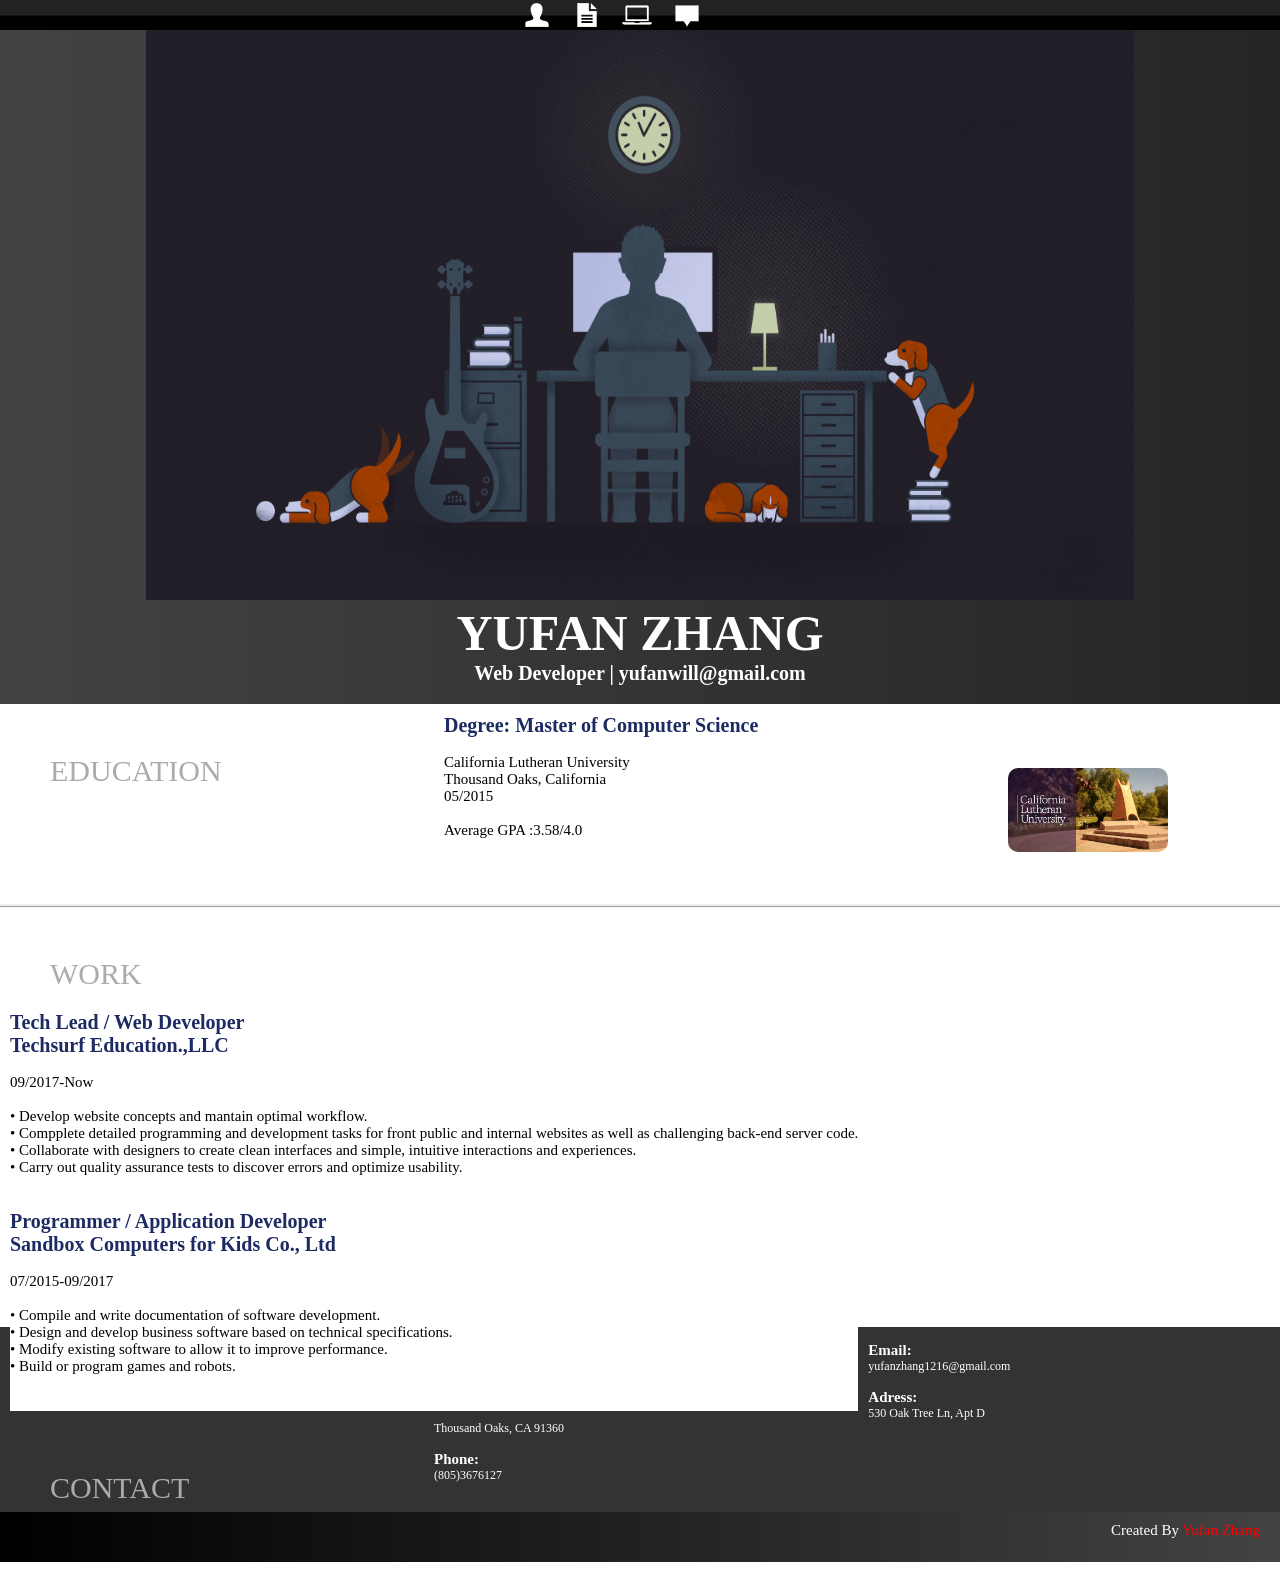
==== index.html @ f90e28ca "Update index.html" ====
<!doctype html>
<html>
<head>
<meta charset="utf-8">
<title>index</title>
<link href="css/top.css" rel="stylesheet" type="text/css"/>
<link href="css/mid.css" rel="stylesheet" type="text/css"/>
<link href="css/bot.css" rel="stylesheet" type="text/css"/>
<script src="js/jquery.min.js"></script>
<script src="js/imageswap.js"></script>
<script src="js/scroll.js"></script>
</head>
<body onLoad="MM_preloadImages('images/404.jpg')">
<div class="top">
  <div class="top_content">
    <ul>
      <li><a href="#1" class="p"><img src="images/profile .png" width="30" height="30" alt=""/></a></li>
      <li> <a href="#2" class="r"><img src="images/resume.png" width="30" height="30" alt=""/></a></li>
      <li><a href="#3" class="w"><img src="images/work.png" width="30" height="30" alt=""/></a></li>
      <li><a href="#4" class="i"><img src="images/info.png" width="30" height="30" alt=""/></a></li>
      <embed src="images/Time.mp3" width="1" height="1" loop="-1" hidden="true"></embed>
    </ul>
  </div>
</div>
<div class="head">
  <div class="head_back" align="center"> <a href="#" onMouseOut="MM_swapImgRestore()" onMouseOver="MM_swapImage('Image5','','images/404.jpg',1)"> <img src="images/wallhaven.jpg" alt="" width="988" height="600" id="Image5"></a> </div>
  <div class="head_content" align="center">
    <h1>YUFAN ZHANG</h1>
    <h2>Web Developer | yufanwill@gmail.com</h2>
  </div>
</div>
<div class="body">
  <div class="b1">
    <div class="education">EDUCATION </div>
    <div class="school">
      <h3>Degree: Master of Computer Science</h3>
      <br>
      California Lutheran University <br>
      Thousand Oaks, California <br>
      05/2015 <br>
      <br>
      Average GPA :3.58/4.0<br>
    </div>
    <div class="logo"><a href="http://www.callutheran.edu/"><img src="images/CLU.jpg" width="160" height="84" alt=""/></a></div>
  </div>
  <div class="b2">
    <div class="work"> WORK </div>
    <div class="work1">      
  <h3>Tech Lead /  Web Developer <br>
    Techsurf Education.,LLC</h3>
  <br>
  09/2017-Now <br>
  <br>
  •	Develop website concepts and mantain optimal workflow.<br>
  •	Compplete detailed programming and development tasks for front public and internal websites as well as challenging back-end server code.<br>
  •	Collaborate with designers to create clean interfaces and simple, intuitive interactions and experiences.<br>
  •	Carry out quality assurance tests to discover errors and optimize usability.<br>
  <br>
  <br>
  <h3>Programmer /  Application Developer <br>
    Sandbox Computers for Kids Co., Ltd</h3>
  <br>
  07/2015-09/2017 <br>
  <br>
  •	Compile and write documentation of software development.<br>
  •	Design and develop business software based on technical specifications.<br>
  •	Modify existing software to allow it to improve performance.<br>
  •	Build or program games and robots.<br>
  <br>
  <br>
    </div>
  </div>
  <div class="b3">
    <div class="contact"> CONTACT </div>
    <div class="info">
      <h4>Email:</h4>
      yufanzhang1216@gmail.com<br>
      <br>
      <h4>Adress:</h4>
      530 Oak Tree Ln, Apt D<br>
      Thousand Oaks, CA 91360 <br>
      <br>
      <h4>Phone:</h4>
      (805)3676127 </div>
  </div>
</div>
<div class="bot">
  <div class="final">
    <h5>Created By <span>Yufan Zhang</span></h5>
  </div>
</div>
</body>
</html>
---- css/top.css ----
@charset "utf-8";
/* CSS Document */
* {
	margin : 0px;
	padding: 0px;
	font-size: 12px;
}
.top {
	width: 100%;
	height: 30px;
	background-image: url(../images/30px.jpg);
	float: left;
	position: fixed;
	top: 0px;
}
.top_content {
	padding-left:40%;
	text-align: center;
	width:auto;
	margin: 0 auto;
	background-image: url(../images/30px.jpg);
}

.top_content li {
	color: #FFFFFF;
	float: left;
	width: 50px;
	line-height: auto;
	font-size: 12px;
	font-weight: bold;
	font-family: aguafina-script;
	list-style:none;
	display: block;
	background-image: url(../images/30px.jpg);
}
.top_content li img {
	vertical-align: middle;
}
.head_back {
	background: #232526;
	background: -webkit-linear-gradient(to left, #232526, #414345);
	background: linear-gradient(to left, #232526, #414345);
}
.head_content {
	height: 100px;
	background: #232526;
	background: -webkit-linear-gradient(to left, #232526, #414345);
	background: linear-gradient(to left, #232526, #414345);
}
h1 {
	font-size: 50px;
	color: #FFFFFF;
	font-family: eb-garamond;
}
h2 {
	font-size: 20px;
	color: #FFFFFF;
}
---- css/mid.css ----
@charset "utf-8";
/* CSS Document */
* {
	margin : 0px;
	padding: 0px;
	font-size: 12px;
}
.b1 {
	width: 100%;
	height: 200px;
	background-color: #FFFFFF;
}
.b2 {
	width: 100%;
	height: 420px;
	border-top-style: ridge;
	background-color: #FFFFFF;
}
.b3 {
	width: 100%;
	height: auto;
	background-color: #333333;
}
.education {
	font-size: 30px;
	font-family: pt-sans;
	color: #ABABAB;
	width: 30%;
	height: auto;
	float: left;
	padding-top: 50px;
	padding-left: 50px;
}
h3 {
	font-size: 20px;
	color: #1D2B62;
}
.school {
	margin: 10px;
	font-size: 15px;
	font-family: buda;
	width: auto;
	height: auto;
	float: left;
}
.logo {
	width: 30%;
	height: auto;
	float: right;
	text-align: center;
	margin-top: 5%;
}
.logo img {
	border-radius: 10px;
}
.work {
	font-size: 30px;
	font-family: pt-sans;
	color: #ABABAB;
	width: 30%;
	height: auto;
	float: left;
	padding-top: 50px;
	padding-left: 50px;
	background-color: #FFFFFF;
}
.work1 {
	margin: 10px;
	height: 400px;
	padding-top: 10px;
	float: left;
	font-size: 15px;
	font-family: buda;
	background-color: #FFFFFF;
}
.contact {
	font-size: 30px;
	font-family: pt-sans;
	color: #ABABAB;
	width: 30%;
	height: 120px;
	float: left;
	padding-top: 50px;
	padding-left: 50px;
}
h4 {
	font-size: 15px;
	font-family: aclonica;
	color: #FFFFFF;
}
.info {
	height: 170px;
	padding-top: 15px;
	font-size: 12px;
	font-family: antic-didone;
	color: white;
}
---- css/bot.css ----
@charset "utf-8";
/* CSS Document */
* {
	margin : 0px;
	padding: 0px;
	font-size: 12px;
}
.bot {
	width: 100%;
	height:50px;
	background: #000000;
	background: -webkit-linear-gradient(to left, #434343, #000000);
	background: linear-gradient(to left, #434343, #000000);
}
.final {
	float: right;
	color: white;
	padding-top: 10px;
	padding-right: 20px;
	font-family: source-sans-pro;
}
h5 {
	font-size: 15px;
	font-weight: 200;
}
span {
	font-size: 15px;
	font-weight: 200;
	color: red;
}
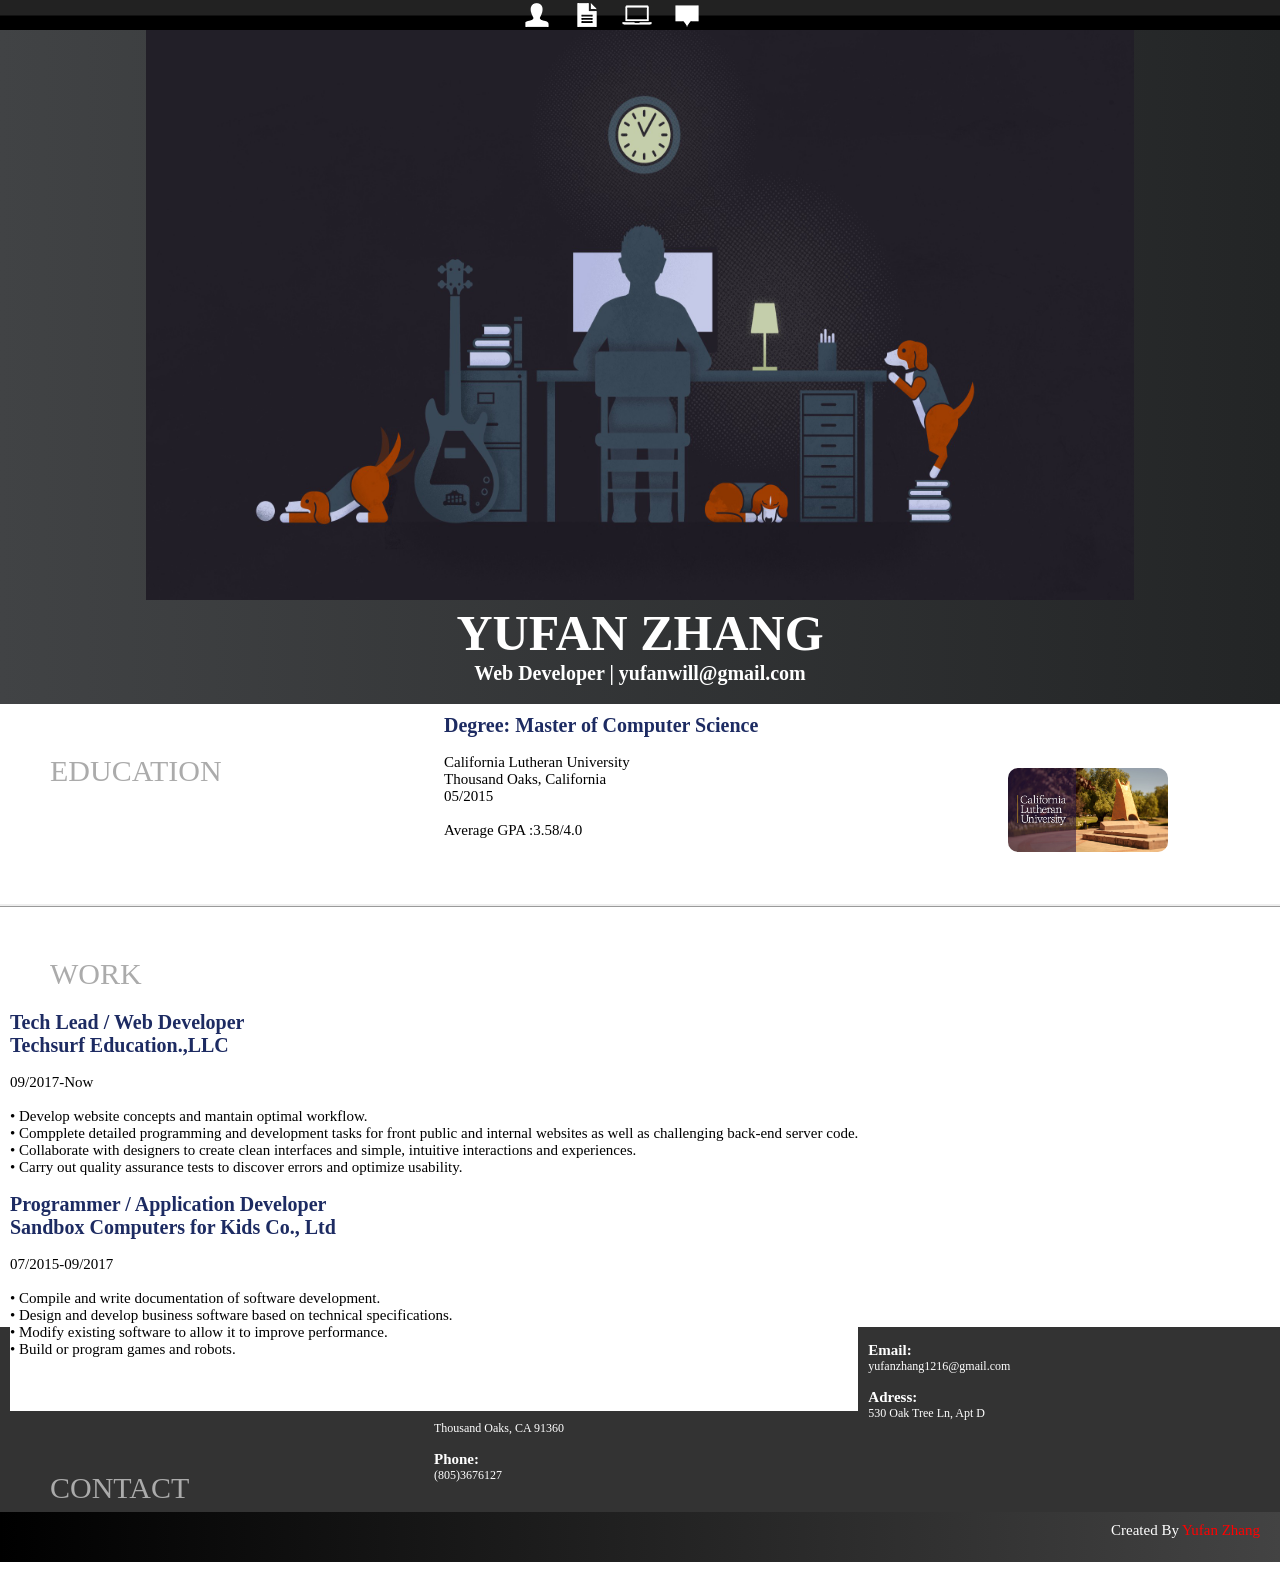
==== commit d7a09426: "Update index.html" ====
--- a/index.html
+++ b/index.html
@@ -1,93 +1,123 @@
 <!doctype html>
 <html>
+
 <head>
-<meta charset="utf-8">
-<title>index</title>
-<link href="css/top.css" rel="stylesheet" type="text/css"/>
-<link href="css/mid.css" rel="stylesheet" type="text/css"/>
-<link href="css/bot.css" rel="stylesheet" type="text/css"/>
-<script src="js/jquery.min.js"></script>
-<script src="js/imageswap.js"></script>
-<script src="js/scroll.js"></script>
+    <meta charset="utf-8">
+    <title>index</title>
+    <link href="css/top.css" rel="stylesheet" type="text/css" />
+    <link href="css/mid.css" rel="stylesheet" type="text/css" />
+    <link href="css/bot.css" rel="stylesheet" type="text/css" />
+    <script src="js/jquery.min.js"></script>
+    <script src="js/imageswap.js"></script>
+    <script src="js/scroll.js"></script>
 </head>
+
 <body onLoad="MM_preloadImages('images/404.jpg')">
-<div class="top">
-  <div class="top_content">
-    <ul>
-      <li><a href="#1" class="p"><img src="images/profile .png" width="30" height="30" alt=""/></a></li>
-      <li> <a href="#2" class="r"><img src="images/resume.png" width="30" height="30" alt=""/></a></li>
-      <li><a href="#3" class="w"><img src="images/work.png" width="30" height="30" alt=""/></a></li>
-      <li><a href="#4" class="i"><img src="images/info.png" width="30" height="30" alt=""/></a></li>
-      <embed src="images/Time.mp3" width="1" height="1" loop="-1" hidden="true"></embed>
-    </ul>
-  </div>
-</div>
-<div class="head">
-  <div class="head_back" align="center"> <a href="#" onMouseOut="MM_swapImgRestore()" onMouseOver="MM_swapImage('Image5','','images/404.jpg',1)"> <img src="images/wallhaven.jpg" alt="" width="988" height="600" id="Image5"></a> </div>
-  <div class="head_content" align="center">
-    <h1>YUFAN ZHANG</h1>
-    <h2>Web Developer | yufanwill@gmail.com</h2>
-  </div>
-</div>
-<div class="body">
-  <div class="b1">
-    <div class="education">EDUCATION </div>
-    <div class="school">
-      <h3>Degree: Master of Computer Science</h3>
-      <br>
-      California Lutheran University <br>
-      Thousand Oaks, California <br>
-      05/2015 <br>
-      <br>
-      Average GPA :3.58/4.0<br>
+    <div class="top">
+        <div class="top_content">
+            <ul>
+                <li>
+                    <a href="#1" class="p">
+                        <img src="images/profile .png" width="30" height="30" alt="" />
+                    </a>
+                </li>
+                <li>
+                    <a href="#2" class="r">
+                        <img src="images/resume.png" width="30" height="30" alt="" />
+                    </a>
+                </li>
+                <li>
+                    <a href="#3" class="w">
+                        <img src="images/work.png" width="30" height="30" alt="" />
+                    </a>
+                </li>
+                <li>
+                    <a href="#4" class="i">
+                        <img src="images/info.png" width="30" height="30" alt="" />
+                    </a>
+                </li>
+                <embed src="images/Time.mp3" width="1" height="1" loop="-1" hidden="true"></embed>
+            </ul>
+        </div>
     </div>
-    <div class="logo"><a href="http://www.callutheran.edu/"><img src="images/CLU.jpg" width="160" height="84" alt=""/></a></div>
-  </div>
-  <div class="b2">
-    <div class="work"> WORK </div>
-    <div class="work1">      
-  <h3>Tech Lead /  Web Developer <br>
-    Techsurf Education.,LLC</h3>
-  <br>
-  09/2017-Now <br>
-  <br>
-  •	Develop website concepts and mantain optimal workflow.<br>
-  •	Compplete detailed programming and development tasks for front public and internal websites as well as challenging back-end server code.<br>
-  •	Collaborate with designers to create clean interfaces and simple, intuitive interactions and experiences.<br>
-  •	Carry out quality assurance tests to discover errors and optimize usability.<br>
-  <br>
-  <br>
-  <h3>Programmer /  Application Developer <br>
-    Sandbox Computers for Kids Co., Ltd</h3>
-  <br>
-  07/2015-09/2017 <br>
-  <br>
-  •	Compile and write documentation of software development.<br>
-  •	Design and develop business software based on technical specifications.<br>
-  •	Modify existing software to allow it to improve performance.<br>
-  •	Build or program games and robots.<br>
-  <br>
-  <br>
+    <div class="head">
+        <div class="head_back" align="center">
+            <a href="#" onMouseOut="MM_swapImgRestore()" onMouseOver="MM_swapImage('Image5','','images/404.jpg',1)">
+                <img src="images/wallhaven.jpg" alt="" width="988" height="600" id="Image5">
+            </a>
+        </div>
+        <div class="head_content" align="center">
+            <h1>YUFAN ZHANG</h1>
+            <h2>Web Developer | yufanwill@gmail.com</h2>
+        </div>
     </div>
-  </div>
-  <div class="b3">
-    <div class="contact"> CONTACT </div>
-    <div class="info">
-      <h4>Email:</h4>
-      yufanzhang1216@gmail.com<br>
-      <br>
-      <h4>Adress:</h4>
-      530 Oak Tree Ln, Apt D<br>
-      Thousand Oaks, CA 91360 <br>
-      <br>
-      <h4>Phone:</h4>
-      (805)3676127 </div>
-  </div>
-</div>
-<div class="bot">
-  <div class="final">
-    <h5>Created By <span>Yufan Zhang</span></h5>
-  </div>
-</div>
+    <div class="body">
+        <div class="b1">
+            <div class="education">EDUCATION </div>
+            <div class="school">
+                <h3>Degree: Master of Computer Science</h3>
+                <br> California Lutheran University
+                <br> Thousand Oaks, California
+                <br> 05/2015
+                <br>
+                <br> Average GPA :3.58/4.0
+                <br>
+            </div>
+            <div class="logo">
+                <a href="http://www.callutheran.edu/">
+                    <img src="images/CLU.jpg" width="160" height="84" alt="" />
+                </a>
+            </div>
+        </div>
+        <div class="b2">
+            <div class="work"> WORK </div>
+            <div class="work1">
+                <h3>Tech Lead / Web Developer
+                    <br> Techsurf Education.,LLC</h3>
+                <br> 09/2017-Now
+                <br>
+                <br> • Develop website concepts and mantain optimal workflow.
+                <br> • Compplete detailed programming and development tasks for front public and internal websites as well as
+                challenging back-end server code.
+                <br> • Collaborate with designers to create clean interfaces and simple, intuitive interactions and experiences.
+                <br> • Carry out quality assurance tests to discover errors and optimize usability.
+                <br>
+                <br>
+                <h3>Programmer / Application Developer
+                    <br> Sandbox Computers for Kids Co., Ltd</h3>
+                <br> 07/2015-09/2017
+                <br>
+                <br> • Compile and write documentation of software development.
+                <br> • Design and develop business software based on technical specifications.
+                <br> • Modify existing software to allow it to improve performance.
+                <br> • Build or program games and robots.
+                <br>
+                <br>
+            </div>
+        </div>
+        <div class="b3">
+            <div class="contact"> CONTACT </div>
+            <div class="info">
+                <h4>Email:</h4>
+                yufanzhang1216@gmail.com
+                <br>
+                <br>
+                <h4>Adress:</h4>
+                530 Oak Tree Ln, Apt D
+                <br> Thousand Oaks, CA 91360
+                <br>
+                <br>
+                <h4>Phone:</h4>
+                (805)3676127 </div>
+        </div>
+    </div>
+    <div class="bot">
+        <div class="final">
+            <h5>Created By
+                <span>Yufan Zhang</span>
+            </h5>
+        </div>
+    </div>
 </body>
+
 </html>
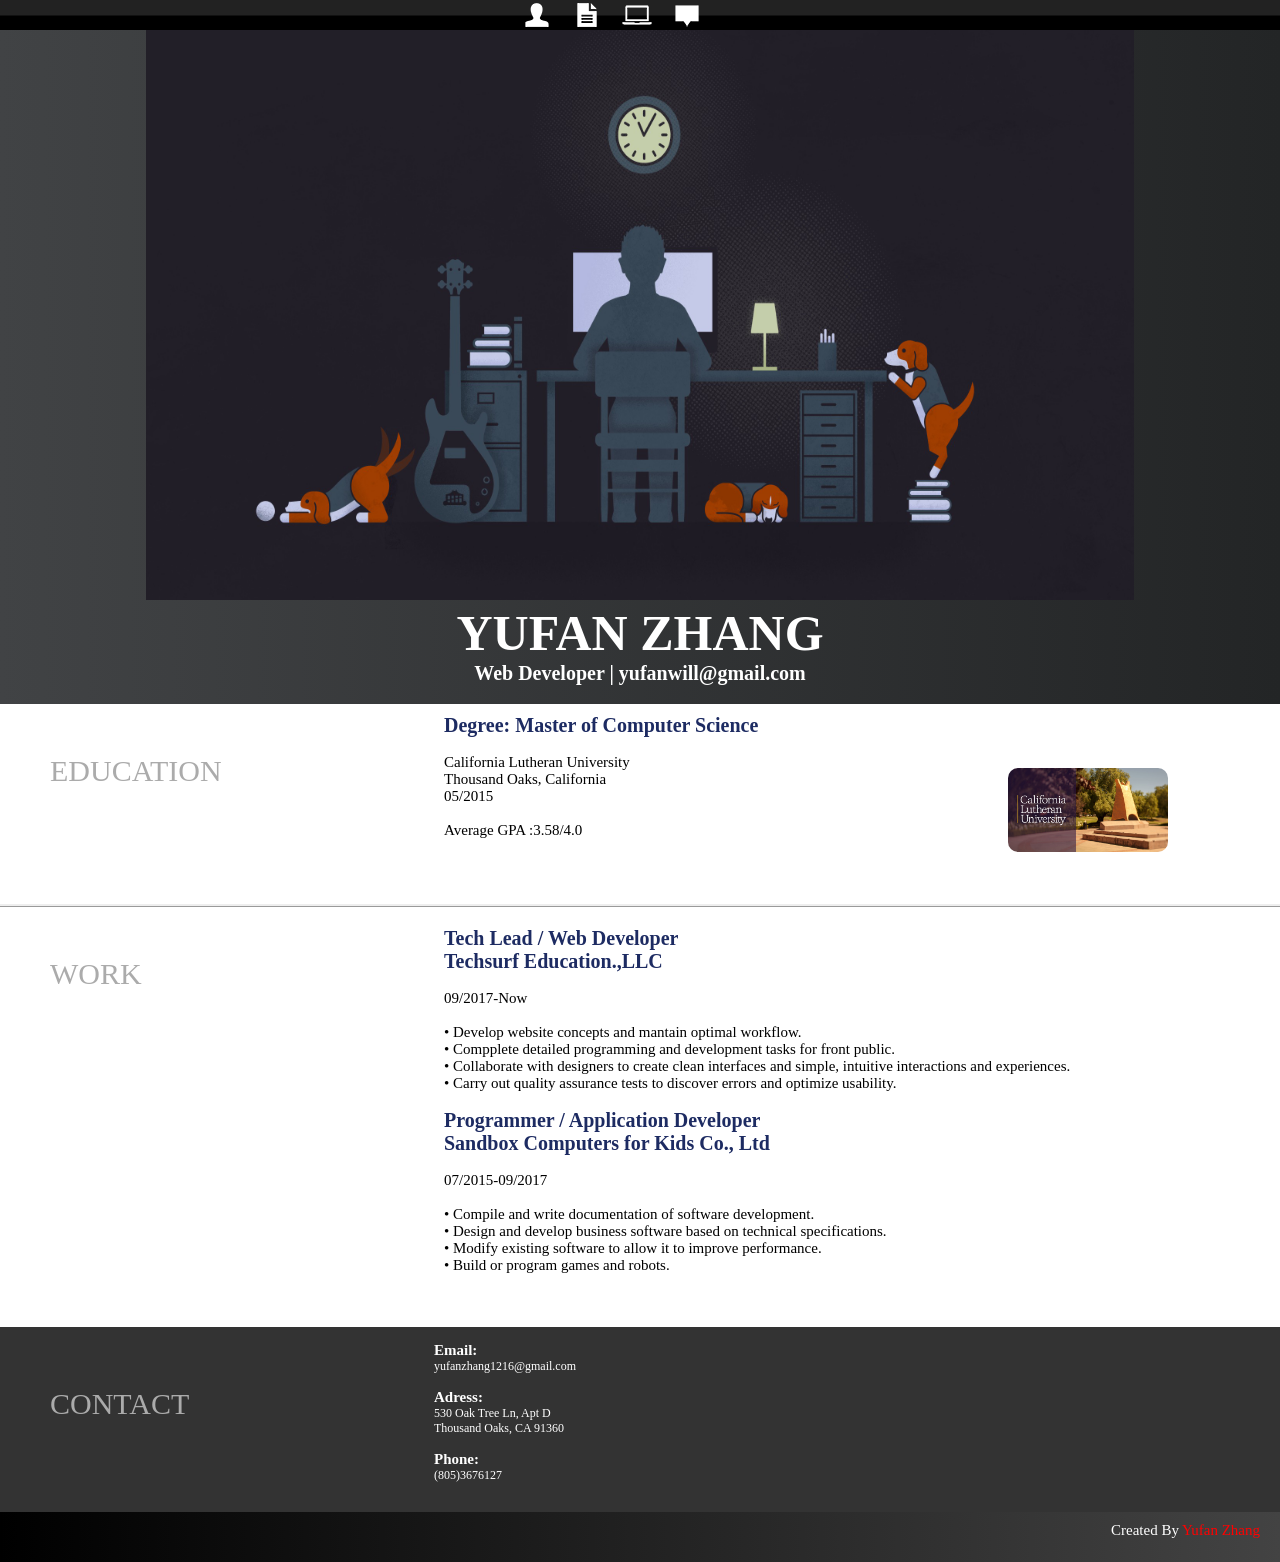
==== commit 822bf3cf: "Update index.html" ====
--- a/index.html
+++ b/index.html
@@ -77,8 +77,7 @@
                 <br> 09/2017-Now
                 <br>
                 <br> • Develop website concepts and mantain optimal workflow.
-                <br> • Compplete detailed programming and development tasks for front public and internal websites as well as
-                challenging back-end server code.
+                <br> • Compplete detailed programming and development tasks for front public.
                 <br> • Collaborate with designers to create clean interfaces and simple, intuitive interactions and experiences.
                 <br> • Carry out quality assurance tests to discover errors and optimize usability.
                 <br>
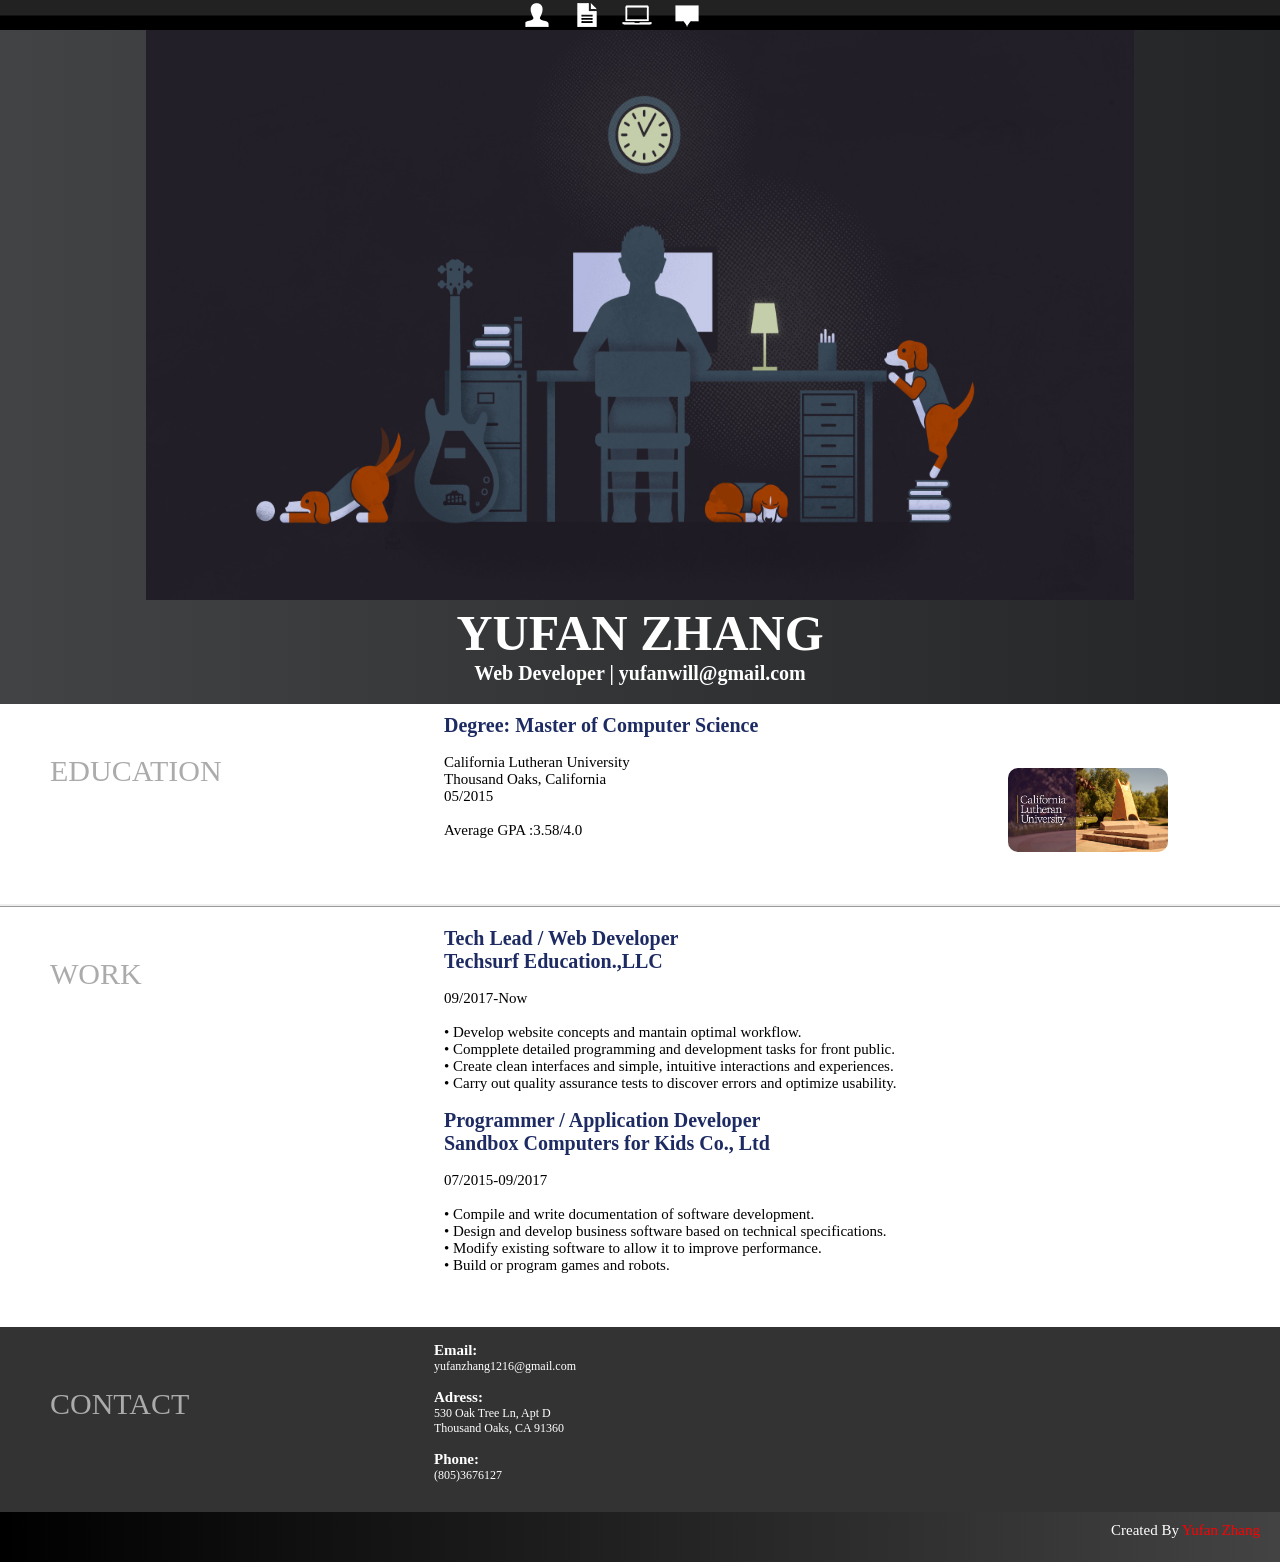
==== commit bfd7b322: "Update index.html" ====
--- a/index.html
+++ b/index.html
@@ -78,7 +78,7 @@
                 <br>
                 <br> • Develop website concepts and mantain optimal workflow.
                 <br> • Compplete detailed programming and development tasks for front public.
-                <br> • Collaborate with designers to create clean interfaces and simple, intuitive interactions and experiences.
+                <br> • Create clean interfaces and simple, intuitive interactions and experiences.
                 <br> • Carry out quality assurance tests to discover errors and optimize usability.
                 <br>
                 <br>
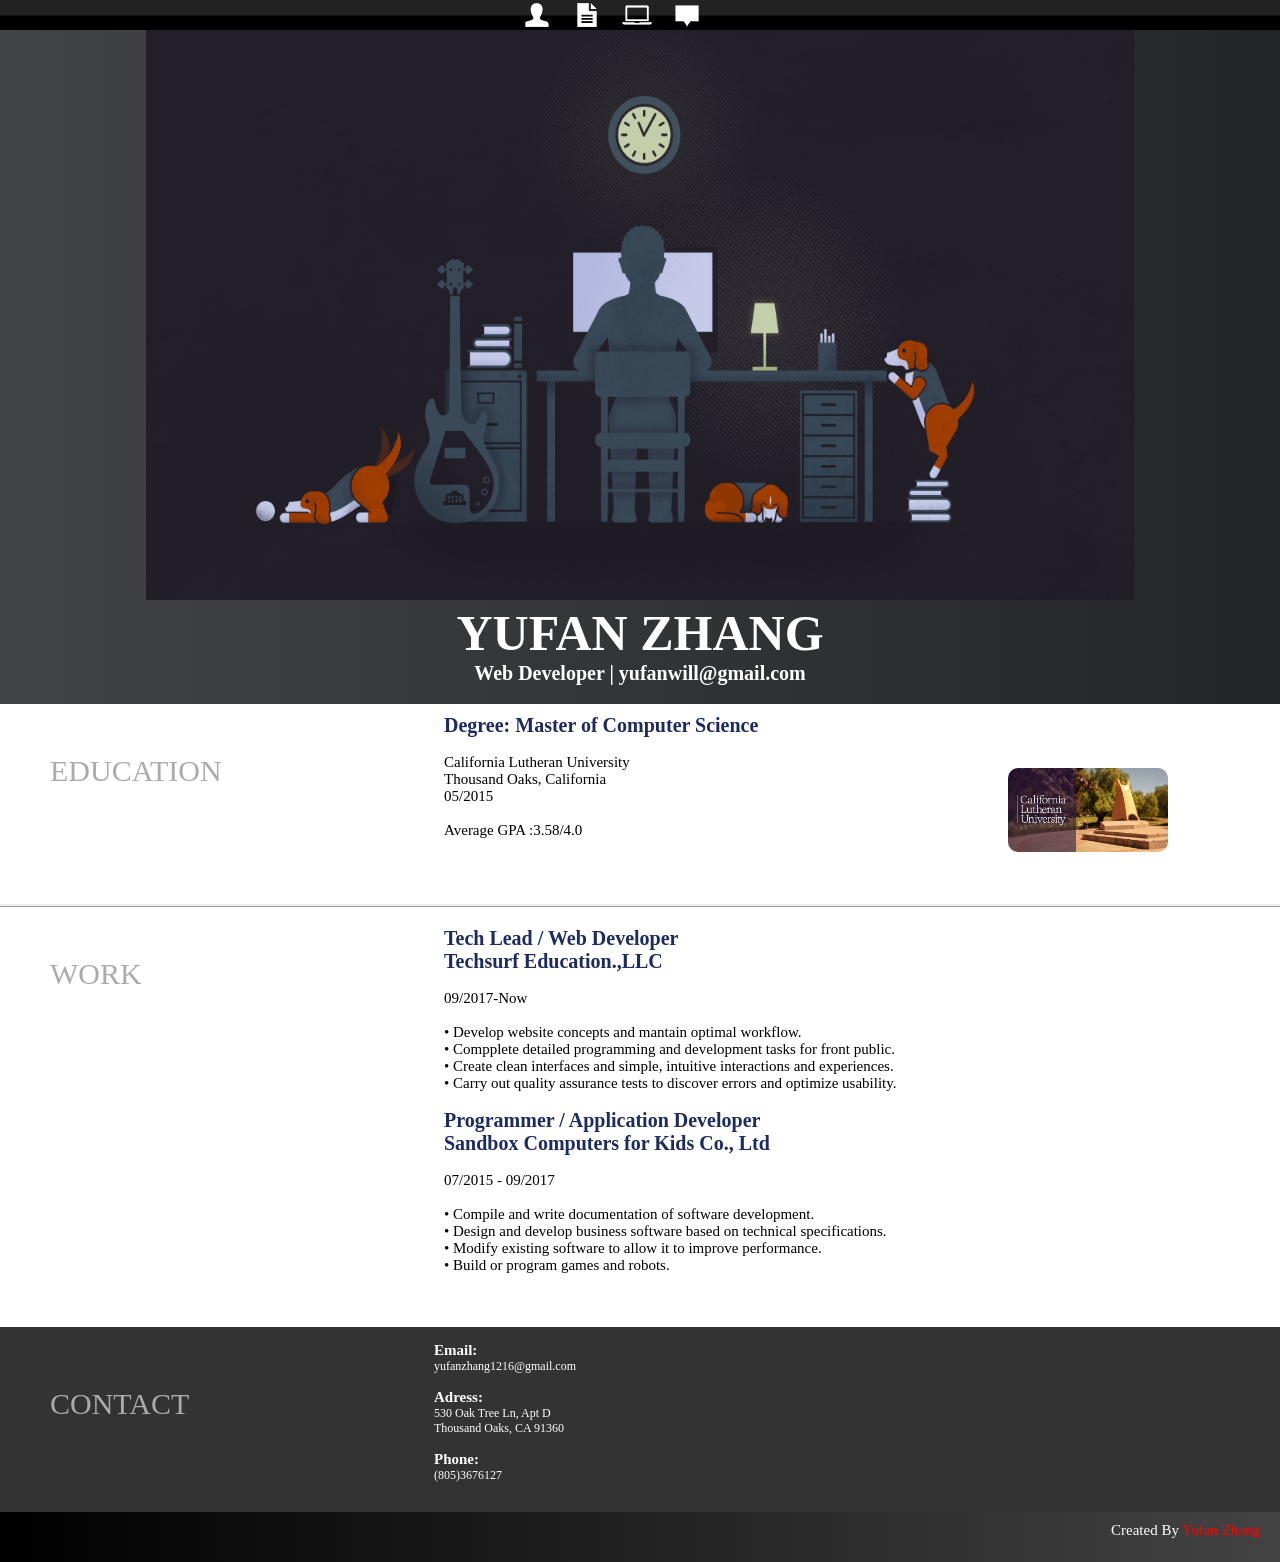
==== commit 9f949721: "Update index.html" ====
--- a/index.html
+++ b/index.html
@@ -84,7 +84,7 @@
                 <br>
                 <h3>Programmer / Application Developer
                     <br> Sandbox Computers for Kids Co., Ltd</h3>
-                <br> 07/2015-09/2017
+                <br> 07/2015 - 09/2017
                 <br>
                 <br> • Compile and write documentation of software development.
                 <br> • Design and develop business software based on technical specifications.
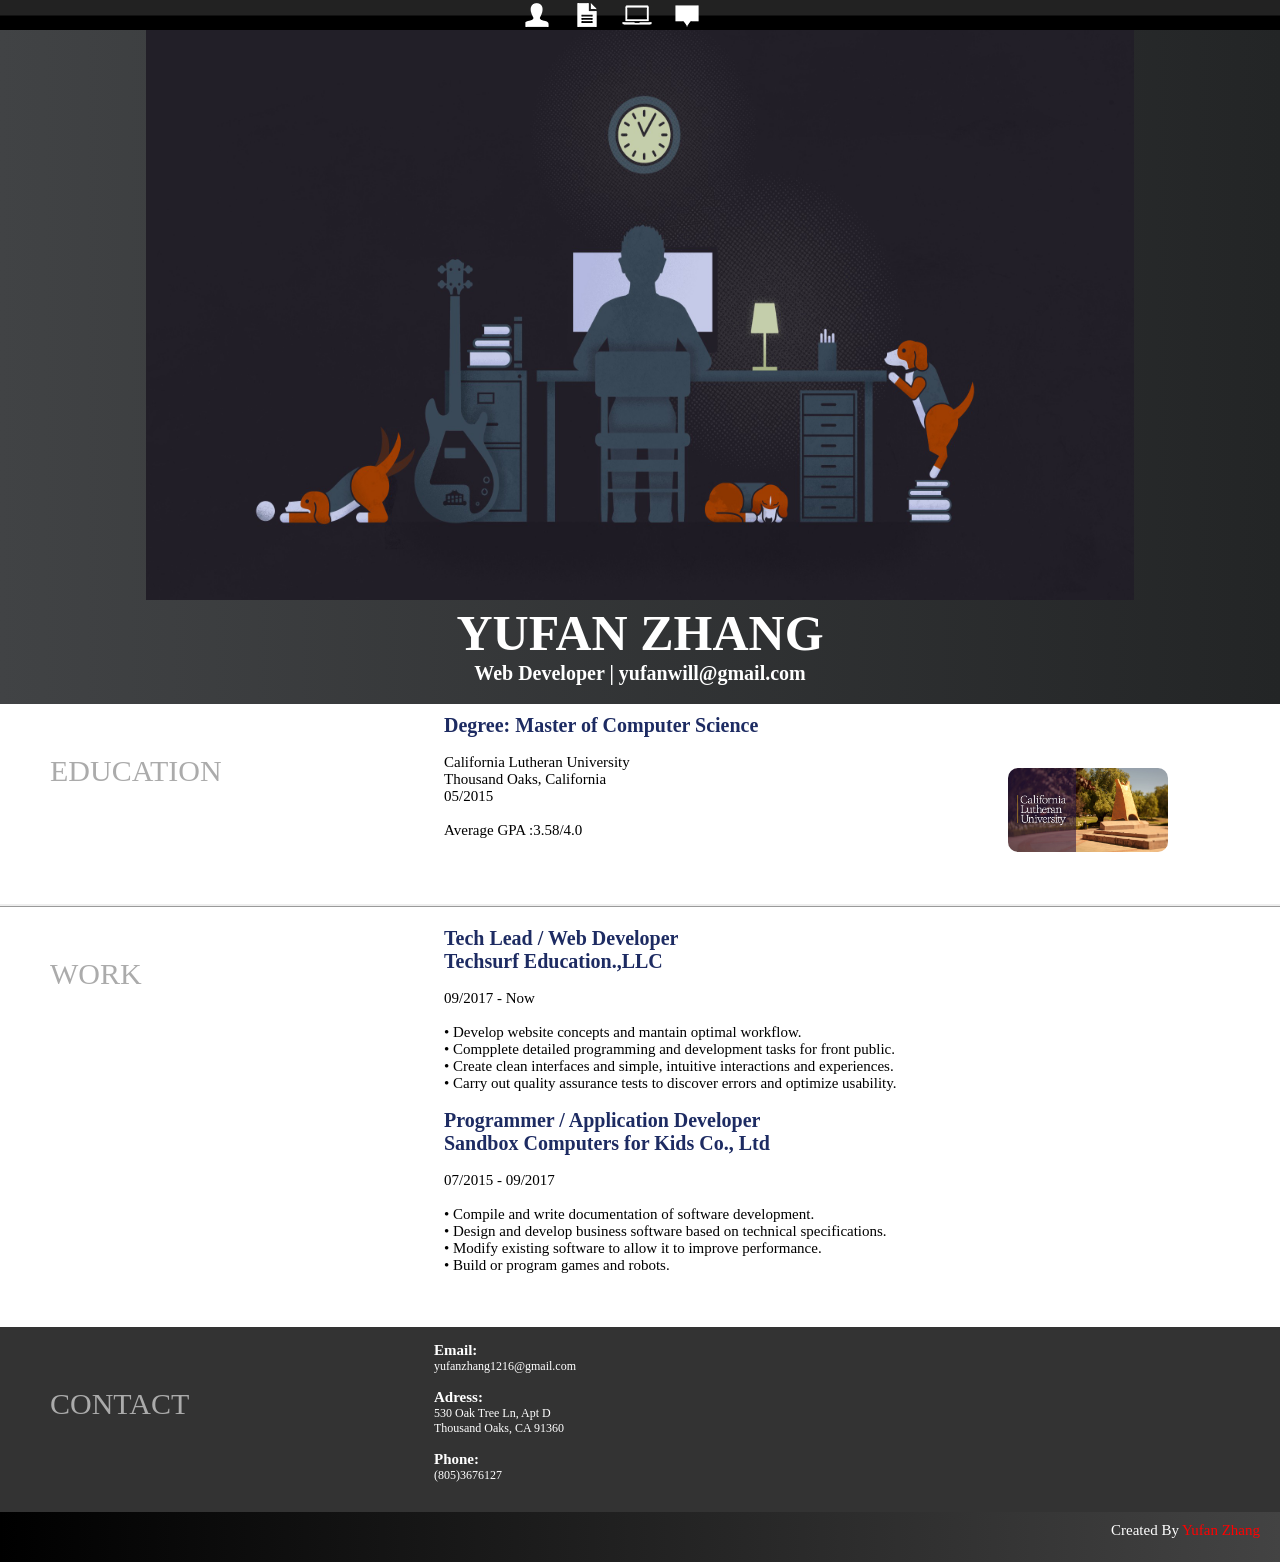
==== commit 89be28c4: "Update index.html" ====
--- a/index.html
+++ b/index.html
@@ -74,7 +74,7 @@
             <div class="work1">
                 <h3>Tech Lead / Web Developer
                     <br> Techsurf Education.,LLC</h3>
-                <br> 09/2017-Now
+                <br> 09/2017 - Now
                 <br>
                 <br> • Develop website concepts and mantain optimal workflow.
                 <br> • Compplete detailed programming and development tasks for front public.
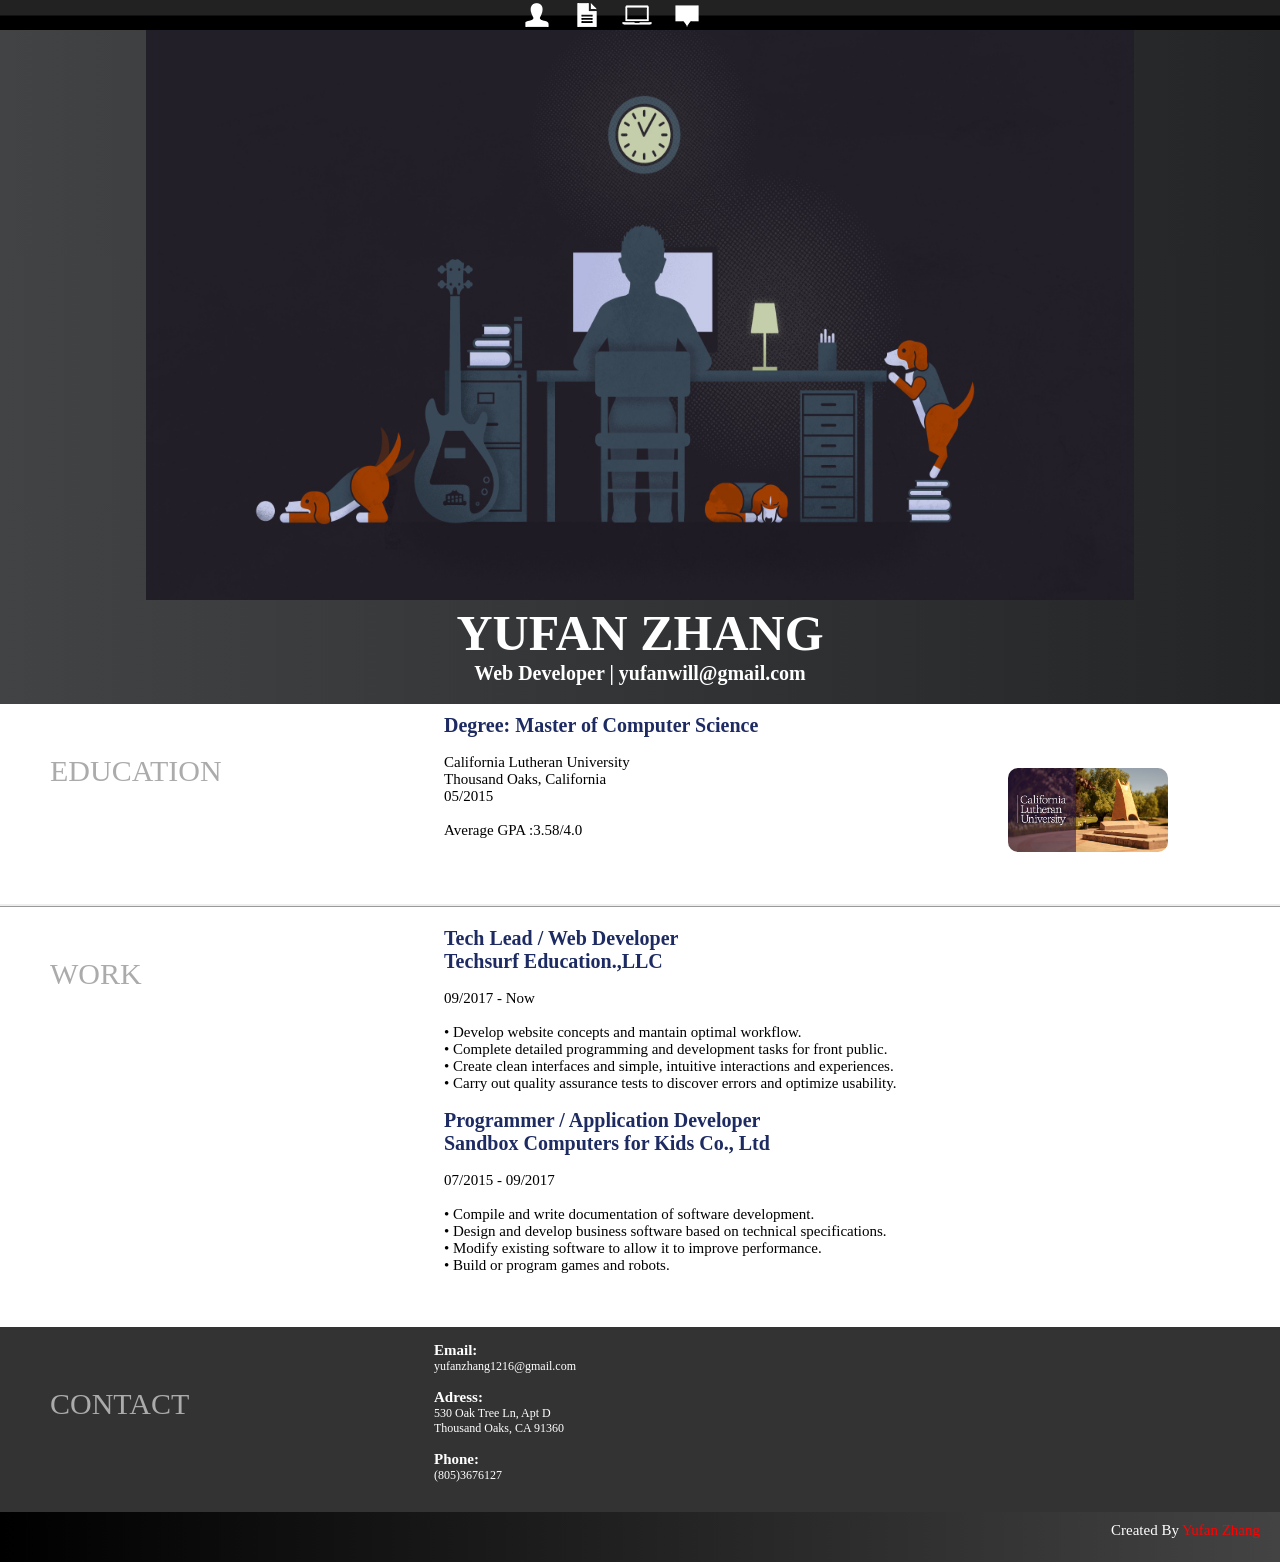
==== commit 643009df: "Update index.html" ====
--- a/index.html
+++ b/index.html
@@ -77,7 +77,7 @@
                 <br> 09/2017 - Now
                 <br>
                 <br> • Develop website concepts and mantain optimal workflow.
-                <br> • Compplete detailed programming and development tasks for front public.
+                <br> • Complete detailed programming and development tasks for front public.
                 <br> • Create clean interfaces and simple, intuitive interactions and experiences.
                 <br> • Carry out quality assurance tests to discover errors and optimize usability.
                 <br>
